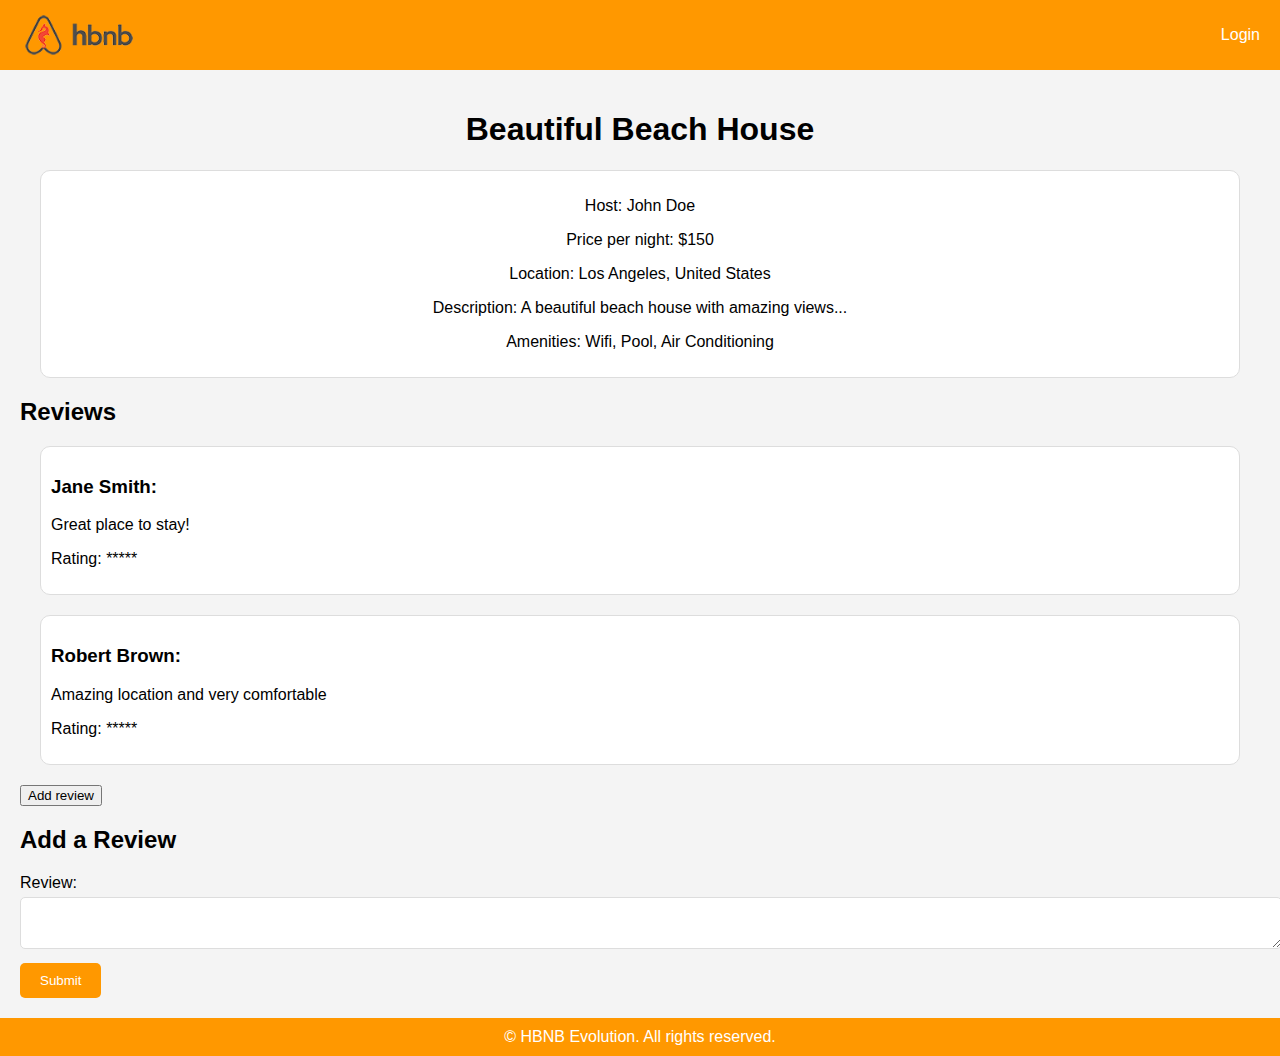
==== 03-frontend/base_files/place.html @ 389d593c "initial commit" ====
<!DOCTYPE html>
<html lang="en">
<head>
    <meta charset="UTF-8">
    <meta name="viewport" content="width=device-width, initial-scale=1.0">
    <title>Place Details</title>
    <link rel="stylesheet" href="styles.css">
</head>
<body>
    <header>
        <nav>
            <img src="logo.png" class="logo" alt="Logo">
            <a href="login.html" class="login-button">Login</a>
        </nav>
    </header>
    <main>
        <section id="place-details">
            <!-- Place details will be populated dynamically -->
             <h1>Beautiful Beach House</h1>
             <div class="place-card">
                <p>Host: John Doe</p>
                <p>Price per night: $150</p>
                <p>Location: Los Angeles, United States</p>
                <p>Description: A beautiful beach house with amazing views...</p>
                <p>Amenities: Wifi, Pool, Air Conditioning</p>
             </div>
        </section>
        <section id="reviews">
            <h2>Reviews</h2>
            <!-- Reviews will be populated dynamically -->
            <div class="review-card">
               <h3>Jane Smith:</h3> 
               <p>Great place to stay!</p>
               <p>Rating: *****</p>
            </div> 
            <div class="review-card">
                <h3>Robert Brown:</h3> 
                <p>Amazing location and very comfortable</p>
                <p>Rating: *****</p>
             </div>             
        </section>
        <section id="add-review">
            <!-- review-button enable if user is not connected: -->
            <button id="review-button">Add review</button>
            <!-- review-form disable if user is not connected: -->
            <form id="review-form">
                <h2>Add a Review</h2>
                <label for="review-text">Review:</label>
                <textarea id="review-text" name="review-text" required></textarea>
                <button type="submit">Submit</button>
            </form>
        </section>
    </main>
    <footer>
        <p>&copy; HBNB Evolution. All rights reserved.</p>
    </footer>
    <script src="scripts.js"></script>
</body>
</html>
---- 03-frontend/base_files/styles.css ----
body {
    font-family: Arial, sans-serif;
    margin: 0;
    padding: 0;
    background-color: #f4f4f4;
}

header, footer {
    background-color: #ff9800;
    color: #fff;
    text-align: center;
    padding: 10px 0;
}

nav {
    display: flex; /* Use flexbox layout */
    justify-content: space-between; /* Space out items to the edges */
    align-items: center; /* Center align items vertically */
    padding: 0 20px; /* Add horizontal padding */
}

header .logo {
    height: 50px;
}

header .login-button {
    color: #fff;
    text-decoration: none;
    margin-left: 20px;
}

footer p {
    margin: 0;
}

main {
    padding: 20px;
}

/* Filter section styles */
#filter {
    display: flex; /* Use flexbox layout */
    align-items: center; /* Center align items vertically */
    justify-content: center; /* Center the entire filter section horizontally */
    margin-bottom: 20px; /* Space below the filter section */
}

#filter label, #filter select {
    margin: 0 10px; /* Space around label and select */
}

.place-card, .review-card {
    border: 1px solid #ddd;
    border-radius: 10px;
    margin: 20px;
    padding: 10px;
    background-color: #fff;
    flex: 0 1 calc(33.333% - 40px); /* Flex properties for responsive layout */
    box-sizing: border-box; /* Include padding and border in the element's total width and height */
}

.place-card {
    text-align: center;
}

.review-card {
    text-align: left;
}

.place-card img, .review-card img {
    max-width: 100%;
    border-radius: 10px;
}

.details-button, .add-review {
    background-color: #ff9800;
    color: #fff;
    border: none;
    padding: 10px 20px;
    border-radius: 5px;
    cursor: pointer;
}

form label {
    display: block;
    margin: 10px 0 5px;
}

form input, form textarea {
    width: 100%;
    padding: 10px;
    margin-bottom: 10px;
    border: 1px solid #ddd;
    border-radius: 5px;
}

form button {
    background-color: #ff9800;
    color: #fff;
    border: none;
    padding: 10px 20px;
    border-radius: 5px;
    cursor: pointer;
}

/* Flexbox container for place cards */
#places-list {
    display: flex; /* Use flexbox layout */
    flex-wrap: wrap; /* Allow elements to wrap to the next line */
    justify-content: space-around; /* Distribute space around items */
}

h1 {
    text-align: center;
}
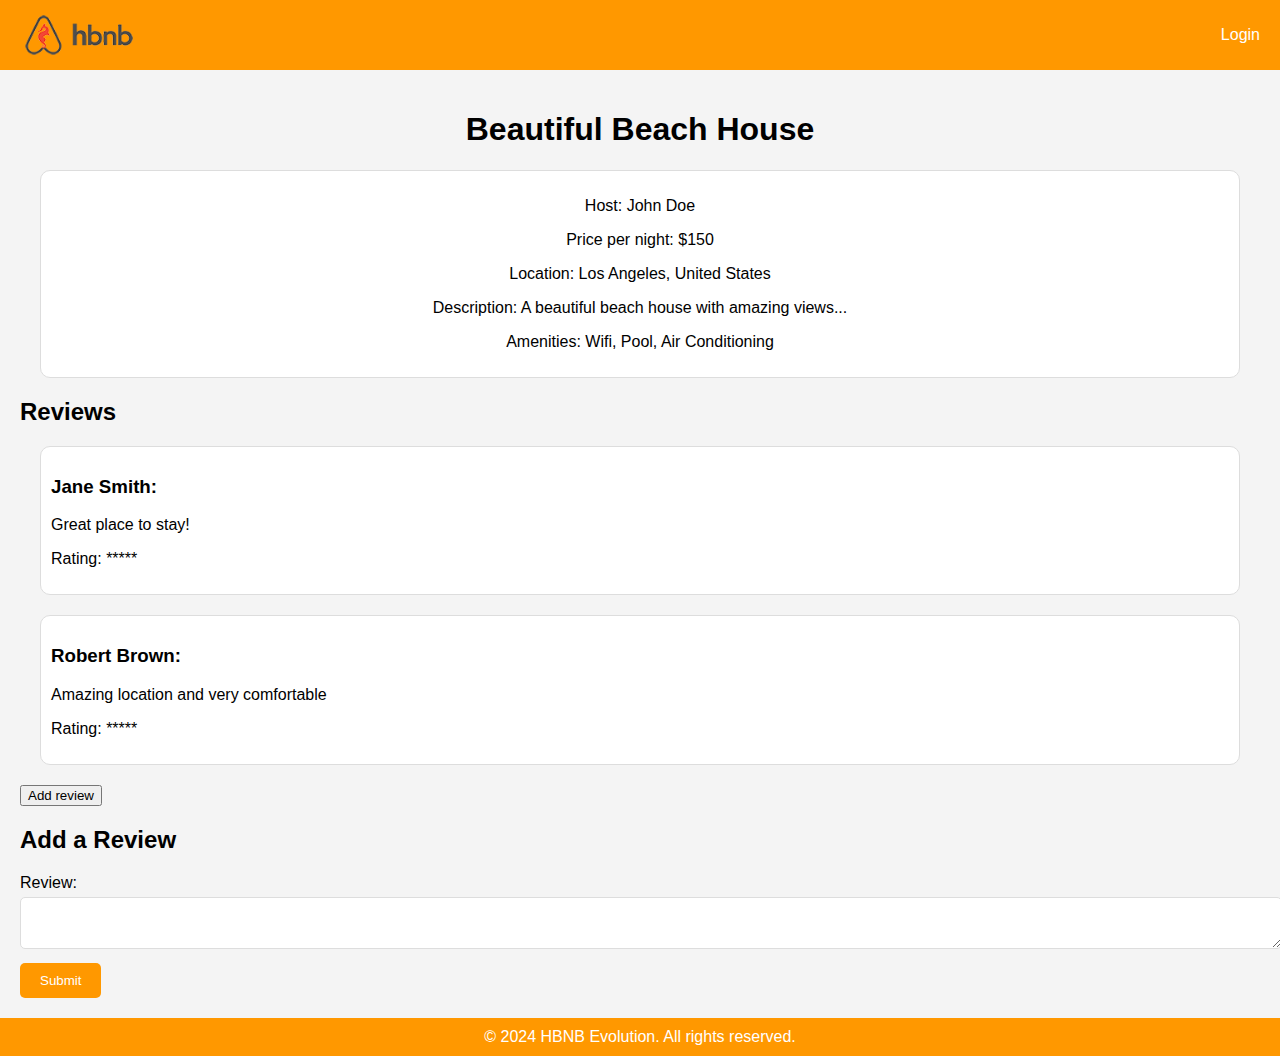
==== commit b3f9fcd4: "Add year in copyright" ====
--- a/03-frontend/base_files/place.html
+++ b/03-frontend/base_files/place.html
@@ -52,7 +52,7 @@
         </section>
     </main>
     <footer>
-        <p>&copy; HBNB Evolution. All rights reserved.</p>
+        <p>&copy; 2024 HBNB Evolution. All rights reserved.</p>
     </footer>
     <script src="scripts.js"></script>
 </body>
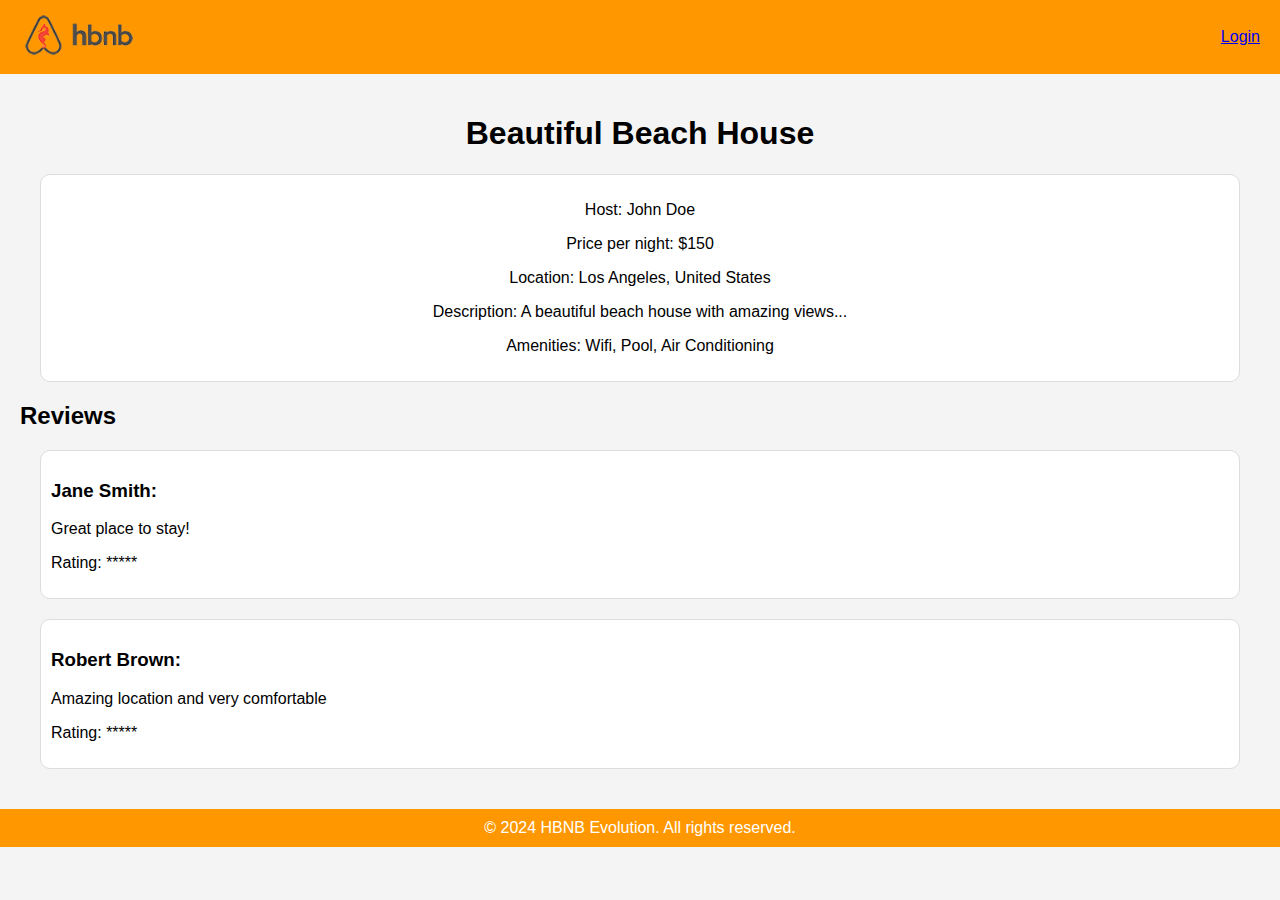
==== commit f9ad6519: "Implement the form to add a review for a place." ====
--- a/03-frontend/base_files/place.html
+++ b/03-frontend/base_files/place.html
@@ -9,8 +9,8 @@
 <body>
     <header>
         <nav>
-            <img src="logo.png" class="logo" alt="Logo">
-            <a href="login.html" class="login-button">Login</a>
+            <a href="index.html"><img src="logo.png" class="logo" alt="Logo"></a>
+            <a href="login.html" id="login-button">Login</a>
         </nav>
     </header>
     <main>
@@ -47,6 +47,13 @@
                 <h2>Add a Review</h2>
                 <label for="review-text">Review:</label>
                 <textarea id="review-text" name="review-text" required></textarea>
+                <select id="rating" name="rating" required>
+                    <option value="1">1 Star</option>
+                    <option value="2">2 Stars</option>
+                    <option value="3">3 Stars</option>
+                    <option value="4">4 Stars</option>
+                    <option value="5">5 Stars</option>
+                </select>
                 <button type="submit">Submit</button>
             </form>
         </section>
--- a/03-frontend/base_files/styles.css
+++ b/03-frontend/base_files/styles.css
@@ -72,7 +72,7 @@
     border-radius: 10px;
 }
 
-.details-button, .add-review {
+.details-button, .add-review, #review-button {
     background-color: #ff9800;
     color: #fff;
     border: none;
@@ -112,4 +112,26 @@
 
 h1 {
     text-align: center;
-}+}
+.amenities {
+    display: flex;
+    justify-content: center;
+    margin-top: 20px;
+}
+
+.amenities table {
+    width: 60%; /* Ajustez ce pourcentage selon vos besoins */
+    border-collapse: collapse;
+    margin: 0 auto; /* Centrer le tableau */
+}
+
+.amenities td {
+    padding: 10px;
+    border: 1px solid #ddd;
+}
+
+.amenities img {
+    width: 50px;
+    height: 50px;
+    vertical-align: middle;
+}
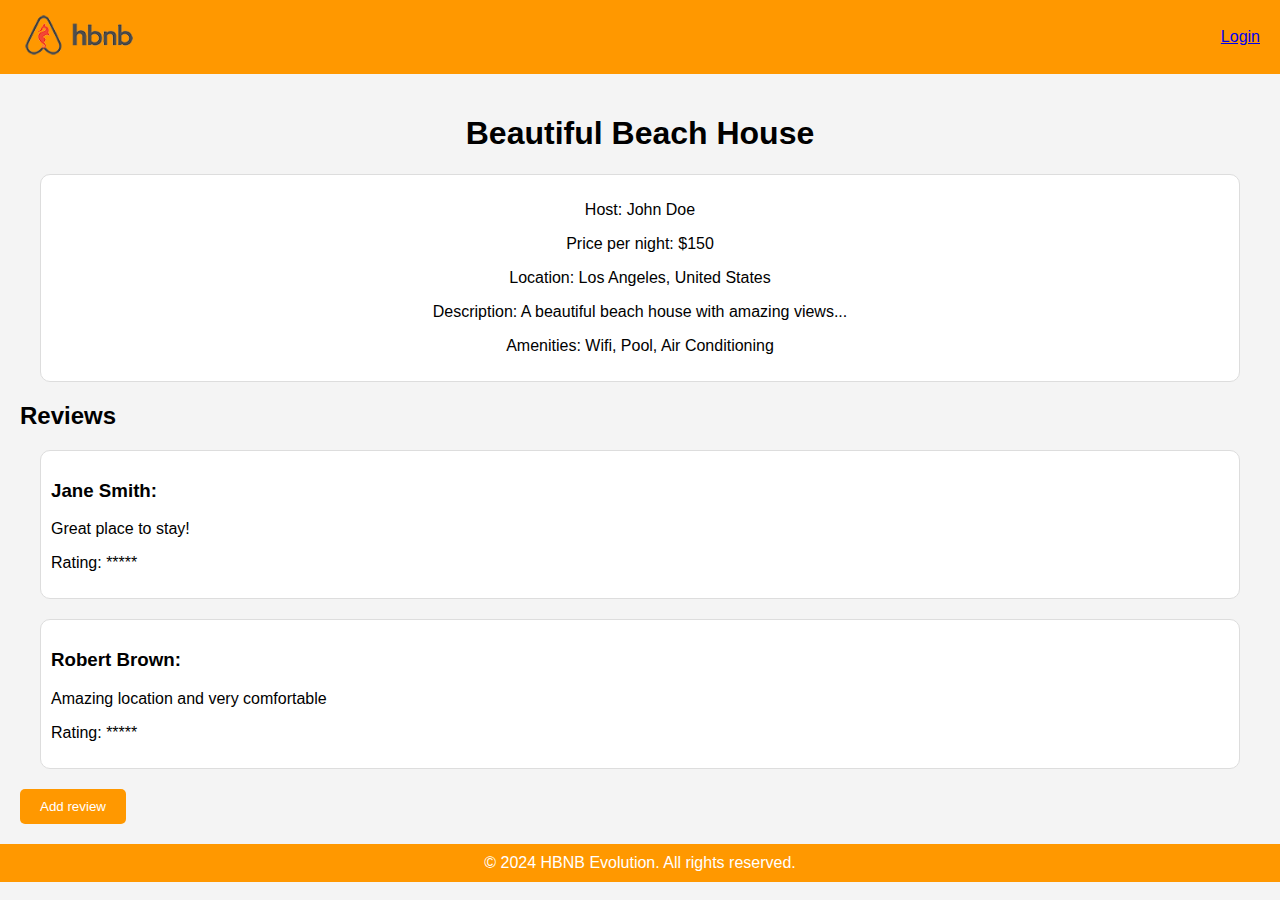
==== commit f9beed17: "Implement add review when user is not login" ====
--- a/03-frontend/base_files/place.html
+++ b/03-frontend/base_files/place.html
@@ -11,6 +11,7 @@
         <nav>
             <a href="index.html"><img src="logo.png" class="logo" alt="Logo"></a>
             <a href="login.html" id="login-button">Login</a>
+            <a id="logout-button" href="#" style="display: none;" onclick="handleLogout()">Logout</a>
         </nav>
     </header>
     <main>
@@ -43,19 +44,22 @@
             <!-- review-button enable if user is not connected: -->
             <button id="review-button">Add review</button>
             <!-- review-form disable if user is not connected: -->
-            <form id="review-form">
-                <h2>Add a Review</h2>
-                <label for="review-text">Review:</label>
-                <textarea id="review-text" name="review-text" required></textarea>
-                <select id="rating" name="rating" required>
-                    <option value="1">1 Star</option>
-                    <option value="2">2 Stars</option>
-                    <option value="3">3 Stars</option>
-                    <option value="4">4 Stars</option>
-                    <option value="5">5 Stars</option>
-                </select>
-                <button type="submit">Submit</button>
-            </form>
+            <div id="form">
+                <form id="review-form">
+                    <h2>Add a Review</h2>
+                    <label for="review-text">Review:</label>
+                    <textarea id="review-text" name="review-text" required></textarea>
+                    <label for="rating">Rating:</label>
+                    <select id="rating" name="rating" required>
+                        <option value="1">1 Star</option>
+                        <option value="2">2 Stars</option>
+                        <option value="3">3 Stars</option>
+                        <option value="4">4 Stars</option>
+                        <option value="5">5 Stars</option>
+                    </select>
+                    <button type="submit">Submit</button>
+                </form>
+            </div>
         </section>
     </main>
     <footer>
